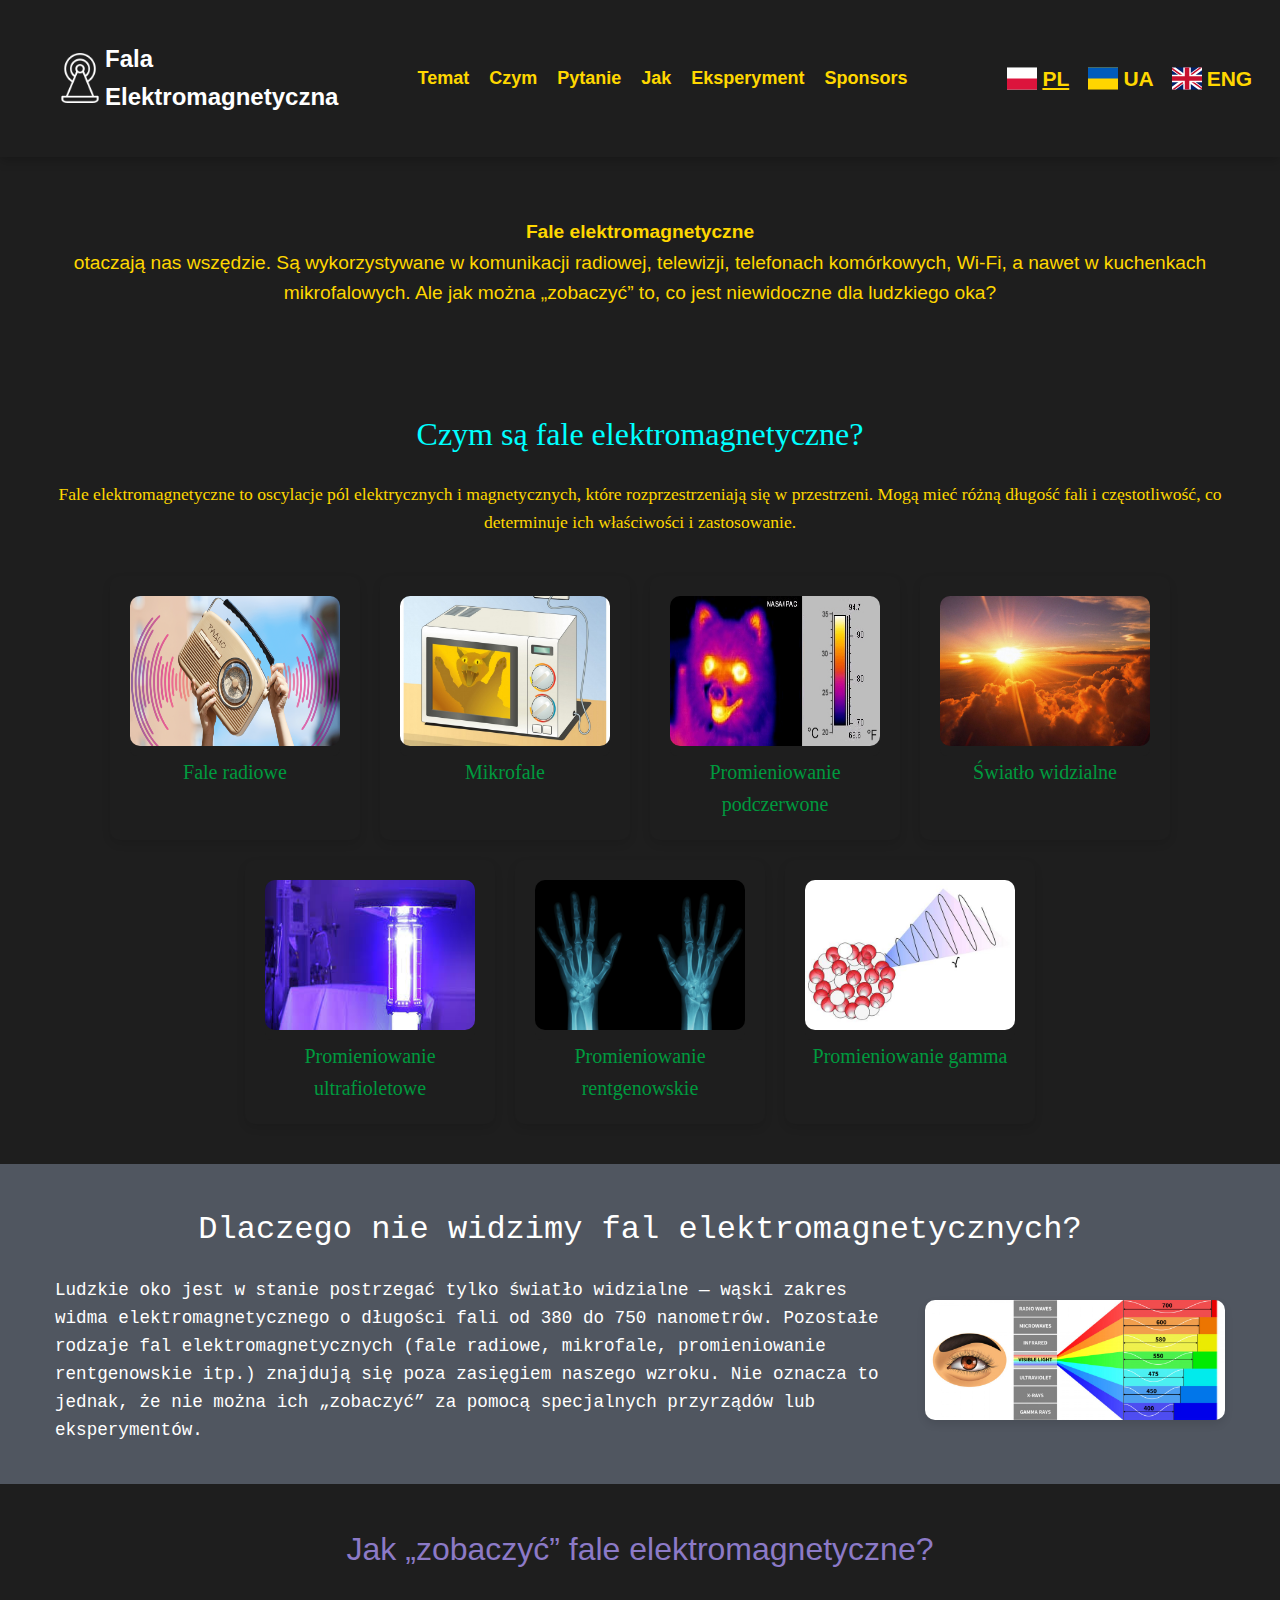
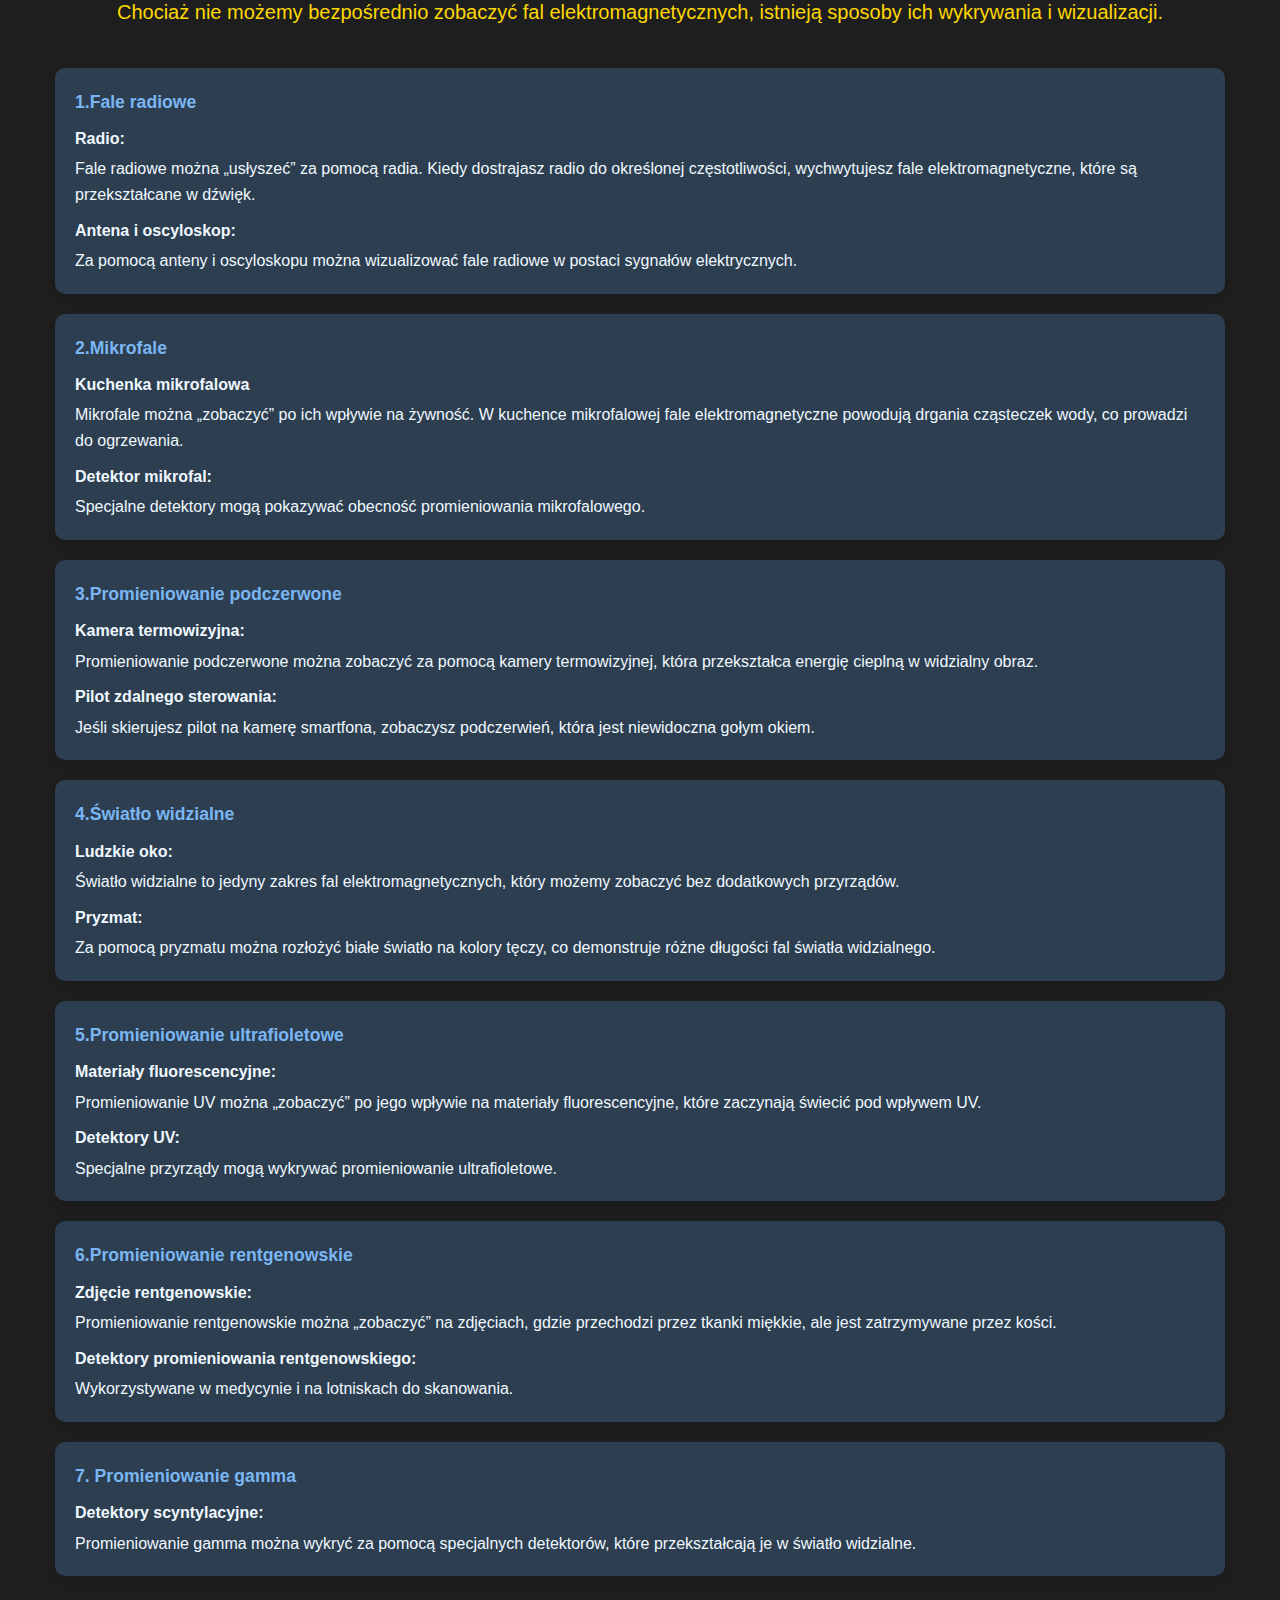
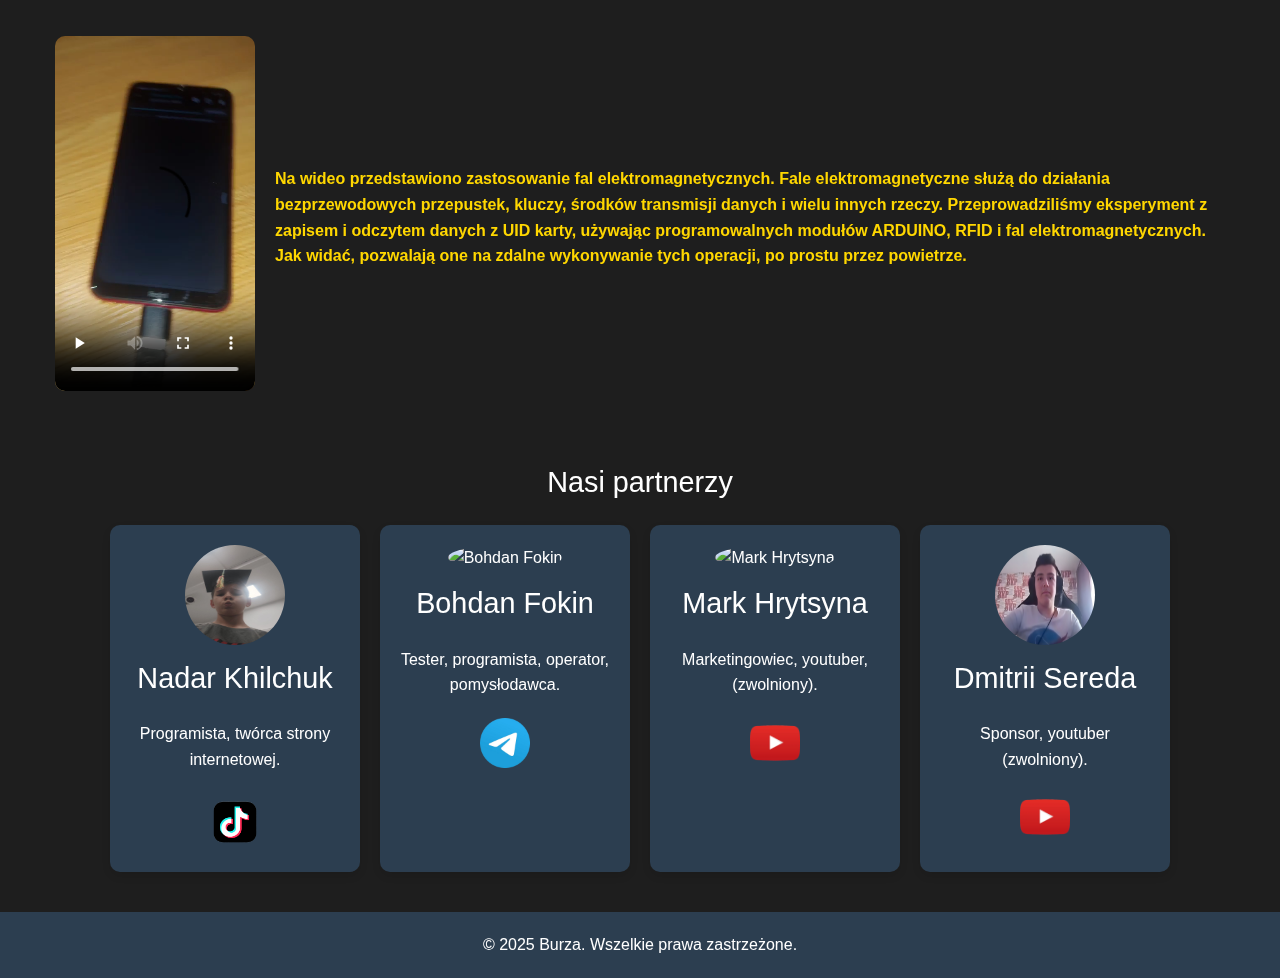
==== index.html @ 06b34a4d "Initial commit" ====
<!DOCTYPE html>
<html lang="en">
<head>
    <meta charset="UTF-8">
    <meta name="viewport" content="width=device-width, initial-scale=1.0">
    <title>Fala Elektromagnetyczna</title>
    <link rel="icon" type="image/png" href="./images/magnet.png">
    <link rel="stylesheet" href="./css/reset.css">
    <link rel="stylesheet" href="https://cdnjs.cloudflare.com/ajax/libs/modern-normalize/1.0.0/modern-normalize.min.css"/>
     <link rel="stylesheet" href="./css/styles.css">
</head>
<body>
    <header class="header-pl">
        <div class="header-pl-container container">
            <div class="header-pl-block-logo">
                <a href="./index.html" class="header-pl-logo">
                    <img class="header-pl-image" src="./images/logo-white.png" alt="Logo">
                    <div class="header-pl-logotyp">Fala Elektromagnetyczna</div>
                </a>
            </div>
            <div class="header-pl-tablet">
              <nav class="header-pl-navigation">
                    <a class="header-pl-link" href="#nav1">Temat</a>
                    <a class="header-pl-link" href="#nav2">Czym</a>
                    <a class="header-pl-link" href="#nav3">Pytanie</a>
                    <a class="header-pl-link" href="#nav4">Jak</a>
                    <a class="header-pl-link" href="#nav5">Eksperyment</a>
                    <a class="header-pl-link" href="#nav6">Sponsors</a>
                    </nav>
            <ul class="header-pl-list">
                <li class="header-pl-item pl-item">
                    <img src="./images/pl.svg" alt="pl">
                    <a href="./index.html" class="header-pl-pl">PL</a>
                </li>
                <li class="header-pl-item ua-item">
                    <img src="./images/ua.svg" alt="ua">
                    <a href="./ua.html" class="header-pl-ua">UA</a>
                </li>
                <li class="header-pl-item ang-item">
                    <img src="./images/gb.svg" alt="ang">
                    <a href="./eng.html"class="header-pl-ang">ENG</a>
                </li>
            </ul>
        </div>
        </div>
    </header>
    <main class="page-pl">
    <section id="nav1" class="start-pl">
            <div class="start-pl-container container">
            <h2 class="start-pl-text">
                    <p class="start-pl-boss-text">Fale elektromagnetyczne</p> otaczają nas wszędzie. Są wykorzystywane w komunikacji radiowej, telewizji, telefonach komórkowych, Wi-Fi, a nawet w kuchenkach mikrofalowych. Ale jak można „zobaczyć” to, co jest niewidoczne dla ludzkiego oka?
                </h2>
            </div>
    </section>
    <section id="nav2" class="overlord-pl">
            <div class="overlord-pl-container container">
                <div class="overlord-pl-block-boss">
                    <h1 class="overlord-pl-title">Czym są fale elektromagnetyczne?</h1>
                    <p class="overlord-pl-description">
                    Fale elektromagnetyczne to oscylacje pól elektrycznych i magnetycznych, które rozprzestrzeniają się w przestrzeni. Mogą mieć różną długość fali i częstotliwość, co determinuje ich właściwości i zastosowanie.
                    </p>
                </div>
                <ul class="overlord-pl-list">
                    <li class="overlord-pl-item">
                        <div class="overlord-pl-overlay-block">
                                <img class="overlord-pl-photo" src="./images/radio1.png" alt="Fale radiowe">
                            <div class="overlord-pl-overlay">
                                <h4 class="overlord-pl-description">Wykorzystywane do przesyłania sygnałów na duże odległości.</h4>
                            </div>
                        </div>
                        <h4 class="overlord-pl-h4">Fale radiowe</h4>
                    </li>
                    <li class="overlord-pl-item">
                        <div class="overlord-pl-overlay-block">
                                <img class="overlord-pl-photo" src="./images/mikrovolny2.jpg" alt="Mikrofale">
                            <div class="overlord-pl-overlay">
                                <h4 class="overlord-pl-description">Stosowane w łączności satelitarnej i kuchenkach mikrofalowych.</h4>
                            </div>
                        </div>
                        <h4 class="overlord-pl-h4">Mikrofale</h4>
                    </li>
                    <li class="overlord-pl-item">
                        <div class="overlord-pl-overlay-block">
                                <img class="overlord-pl-photo" src="./images/infra3.jpg" alt="Promieniowanie podczerwone">
                            <div class="overlord-pl-overlay">
                                <h4 class="overlord-pl-description">Używane w pilotach zdalnego sterowania i kamerach termowizyjnych.</h4>
                            </div>
                        </div>
                        <h4 class="overlord-pl-h4">Promieniowanie podczerwone</h4>
                    </li>
                    <li class="overlord-pl-item">
                        <div class="overlord-pl-overlay-block">
                                <img class="overlord-pl-photo" src="./images/svet4.png" alt="Światło widzialne">
                            <div class="overlord-pl-overlay">
                                <h4 class="overlord-pl-description">Jedyny zakres fal elektromagnetycznych, który możemy zobaczyć.</h4>
                            </div>
                        </div>
                        <h4 class="overlord-pl-h4">Światło widzialne</h4>
                    </li>
                    <li class="overlord-pl-item">
                        <div class="overlord-pl-overlay-block">
                                <img class="overlord-pl-photo" src="./images/ultrafiolet5.jpg" alt="Promieniowanie ultrafioletowe">
                            <div class="overlord-pl-overlay">
                                <h4 class="overlord-pl-description">Stosowane w medycynie i do dezynfekcji.</h4>
                            </div>
                        </div>
                        <h4 class="overlord-pl-h4">Promieniowanie ultrafioletowe</h4>
                    </li>
                    <li class="overlord-pl-item">
                        <div class="overlord-pl-overlay-block">
                                <img class="overlord-pl-photo" src="./images/rentgen6.jpg" alt="Promieniowanie rentgenowskie">
                            <div class="overlord-pl-overlay">
                                <h4 class="overlord-pl-description">Wykorzystywane w medycynie do diagnostyki.</h4>
                            </div>
                        </div>
                        <h4 class="overlord-pl-h4">Promieniowanie rentgenowskie</h4>
                    </li>
                    <li class="overlord-pl-item">
                        <div class="overlord-pl-overlay-block">
                                <img class="overlord-pl-photo" src="./images/gamma7.jpg" alt="Promieniowanie gamma">
                            <div class="overlord-pl-overlay">
                                <h4 class="overlord-pl-description">Używane w badaniach naukowych i medycynie</h4>
                            </div>
                        </div>
                        <h4 class="overlord-pl-h4">Promieniowanie gamma</h4>
                    </li>
                </ul>
            </div>
    </section>
<section id="nav3" class="dragon-pl">
    <div class="dragon-pl-container container">
        <h2 class="dragon-pl-title">Dlaczego nie widzimy fal elektromagnetycznych?</h2>
        <div class="dragon-pl-block">
            <p class="dragon-pl-text">
            Ludzkie oko jest w stanie postrzegać tylko światło widzialne — wąski zakres widma elektromagnetycznego o długości fali od 380 do 750 nanometrów. Pozostałe rodzaje fal elektromagnetycznych (fale radiowe, mikrofale, promieniowanie rentgenowskie itp.) znajdują się poza zasięgiem naszego wzroku. Nie oznacza to jednak, że nie można ich „zobaczyć” za pomocą specjalnych przyrządów lub eksperymentów.
            </p>
            <img class="dragon-pl-photo" src="./images/visible-light.jpg" alt="Visible light">
        </div>
    </div>
</section>
<section id="nav4" class="hero-pl">
    <div class="hero-pl-container container">
        <h1 class="hero-pl-title">Jak „zobaczyć” fale elektromagnetyczne?</h1>
        <p class="hero-pl-description">Chociaż nie możemy bezpośrednio zobaczyć fal elektromagnetycznych, istnieją sposoby ich wykrywania i wizualizacji.</p>
<ul class="hero-pl-list">
    <li class="hero-pl-item">
        <h3 class="hero-pl-text">1.Fale radiowe</h3>
        <div class="hero-pl-block-text">
            <p class="hero-pl-text">
                <p class="hero-pl-text-big">
                    Radio:
                </p>
                Fale radiowe można „usłyszeć” za pomocą radia. Kiedy dostrajasz radio do określonej częstotliwości, wychwytujesz fale elektromagnetyczne, które są przekształcane w dźwięk.
            </p>
            <p class="hero-pl-text">
                <p class="hero-pl-text-big">
                    Antena i oscyloskop:
                </p>
                Za pomocą anteny i oscyloskopu można wizualizować fale radiowe w postaci sygnałów elektrycznych.
            </p>
        </div>
    </li>
    <li class="hero-pl-item">
        <h3 class="hero-pl-text">2.Mikrofale </h3>
        <div class="hero-pl-block-text">
            <p class="hero-pl-text">
                <p class="hero-pl-text-big">Kuchenka mikrofalowa</p>
                Mikrofale można „zobaczyć” po ich wpływie na żywność. W kuchence mikrofalowej fale elektromagnetyczne powodują drgania cząsteczek wody, co prowadzi do ogrzewania.
            </p>
            <p class="hero-pl-text">
                <p class="hero-pl-text-big">Detektor mikrofal:</p> 
                Specjalne detektory mogą pokazywać obecność promieniowania mikrofalowego.
            </p>
        </div>
    </li>
    <li class="hero-pl-item">
        <h3 class="hero-pl-text">3.Promieniowanie podczerwone</h3>
        <div class="hero-pl-block-text">
            <p class="hero-pl-text">
                <p class="hero-pl-text-big">Kamera termowizyjna:</p>
                Promieniowanie podczerwone można zobaczyć za pomocą kamery termowizyjnej, która przekształca energię cieplną w widzialny obraz.
            </p>
            <p class="hero-pl-text">
                <p class="hero-pl-text-big">Pilot zdalnego sterowania:</p> 
                Jeśli skierujesz pilot na kamerę smartfona, zobaczysz podczerwień, która jest niewidoczna gołym okiem.
            </p>
        </div>
    </li>
    <li class="hero-pl-item">
        <h3 class="hero-pl-text">4.Światło widzialne</h3>
        <div class="hero-pl-block-text">
            <p class="hero-pl-text">
                <p class="hero-pl-text-big">Ludzkie oko:</p>
                Światło widzialne to jedyny zakres fal elektromagnetycznych, który możemy zobaczyć bez dodatkowych przyrządów.
            </p>
            <p class="hero-pl-text">
                <p class="hero-pl-text-big">Pryzmat:</p> 
                Za pomocą pryzmatu można rozłożyć białe światło na kolory tęczy, co demonstruje różne długości fal światła widzialnego.
            </p>
        </div>
    </li>
    <li class="hero-pl-item">
        <h3 class="hero-pl-text">5.Promieniowanie ultrafioletowe</h3>
        <div class="hero-pl-block-text">
            <p class="hero-pl-text">
                <p class="hero-pl-text-big">Materiały fluorescencyjne:</p>
                Promieniowanie UV można „zobaczyć” po jego wpływie na materiały fluorescencyjne, które zaczynają świecić pod wpływem UV.
            </p>
            <p class="hero-pl-text">
                <p class="hero-pl-text-big">Detektory UV:</p> 
                Specjalne przyrządy mogą wykrywać promieniowanie ultrafioletowe.
            </p>
        </div>
    </li>
    <li class="hero-pl-item">
        <h3 class="hero-pl-text">6.Promieniowanie rentgenowskie</h3>
        <div class="hero-pl-block-text">
            <p class="hero-pl-text">
                <p class="hero-pl-text-big">Zdjęcie rentgenowskie:</p>
                Promieniowanie rentgenowskie można „zobaczyć” na zdjęciach, gdzie przechodzi przez tkanki miękkie, ale jest zatrzymywane przez kości.
            </p>
            <p class="hero-pl-text">
                <p class="hero-pl-text-big">Detektory promieniowania rentgenowskiego:</p> 
                Wykorzystywane w medycynie i na lotniskach do skanowania.
            </p>
        </div>
    </li>
    <li class="hero-pl-item">
        <h3 class="hero-pl-text">7. Promieniowanie gamma</h3>
        <div class="hero-pl-block-text">
            <p class="hero-pl-text">
                <p class="hero-pl-text-big">Detektory scyntylacyjne:</p>
                Promieniowanie gamma można wykryć za pomocą specjalnych detektorów, które przekształcają je w światło widzialne.
            </p>
           
        </div>
    </li>
</ul>
    </div>
</section>
<section id="nav5" class="hydra-pl">
    <div class="hydra-pl-container container">
        <div class="hydra-pl-block">
            <video class="hydra-pl-video" controls src="./video/eksperyment.mp4"></video>
        </div>
        <p class="hydra-pl-text">Na wideo przedstawiono zastosowanie fal elektromagnetycznych. Fale elektromagnetyczne służą do działania bezprzewodowych przepustek, kluczy, środków transmisji danych i wielu innych rzeczy. Przeprowadziliśmy eksperyment z zapisem i odczytem danych z UID karty, używając programowalnych modułów ARDUINO, RFID i fal elektromagnetycznych. Jak widać, pozwalają one na zdalne wykonywanie tych operacji, po prostu przez powietrze.</p>
    </div>
</section>
<section id="nav6" class="sponsors-pl">
    <div class="sponsors-pl-conainer container">
       <div class="sponsors-pl-wrapper">
         <h2 class="sponsors-pl-title">
            Nasi partnerzy
         </h2>
       </div>
       <ul class="sponsors-pl-list">
          <li class="sponsors-pl-item item-partners">
          <div class="sponsors-pl-image">
          <img
          class="sponsors-pl-photo"
          src="./images/sigma.png"
          alt="Nadar Khilchuk"
          />
          </div>
          <h3 class="sponsors-pl-title">
         Nadar Khilchuk
          </h3>
          <p class="sponsors-pl-text">
            Programista, twórca strony internetowej.
        </p>
        <div class="sponsors-pl-block-social">
        <a href="https://www.tiktok.com/@xlega4" class="sponsors-pl-link" target="_blank">
          <img src="./images/logo-tt.png" alt="Logo-TikTok" class="sponsors-pl-logotyp logotyp-tt">
        </a>
        </div>
          </li>
          <li class="sponsors-pl-item item-partners">
             <div class="sponsors-pl-image">
             <img
             class="sponsors-pl-photo"
             src="./images/bodia999.png"
             alt="Bohdan Fokin"
             />
             </div>
             <h3 class="sponsors-pl-title">
                Bohdan Fokin
             </h3>
             <p class="sponsors-pl-text">
                Tester, programista, operator, pomysłodawca.
            </p>
            <div class="sponsors-pl-block-social">
            <a href="https://t.me/Crypto_Panda7" class="sponsors-pl-link" target="_blank">
                <img src="./images/logo-tg.png" alt="Telegram" class="sponsors-pl-logotyp">
             </a>
            </div>
             </li>
          <li class="sponsors-pl-item item-partners">
             <div class="sponsors-pl-image">
             <img
             class="sponsors-pl-photo"
             src="./images/mark.png"
             alt="Mark Hrytsyna"
             />
             </div>
             <h3 class="sponsors-pl-title">
                Mark Hrytsyna
             </h3>
             <p class="sponsors-pl-text">
                Marketingowiec, youtuber, (zwolniony).
            </p>
            <div class="sponsors-pl-block-social">
            <a href="https://www.youtube.com/@hard3900" class="sponsors-pl-link" target="_blank">
                <img src="./images/logo-yt.webp" alt="Logo-Youtube" class="sponsors-pl-logotyp">
             </a>
            </div>
             </li>
             <li class="sponsors-pl-item item-partners">
                <div class="sponsors-pl-image">
                   <img
                   class="sponsors-pl-photo"
                   src="./images/dima.png"
                   alt="Dmitrii Sereda"
                   />
                </div>
                <h3 class="sponsors-pl-title">
                    Dmitrii Sereda
                </h3>
                <p class="sponsors-pl-text">
                    Sponsor, youtuber (zwolniony).
                </p>
                <div class="sponsors-pl-block-social">
                <a href="https://www.youtube.com/@XDIMA228" class="sponsors-pl-link" target="_blank">
                     <img src="./images/logo-yt.webp" alt="Logo-Youtube" class="sponsors-pl-logotyp">
                  </a>
                </div>
                </li>
          </ul>
    </div>
 </section>
</main>
<footer class="footer-pl">
   <div class="footer-pl-container container">
       <p>&copy; 2025 Burza. Wszelkie prawa zastrzeżone.</p>
   </div>
</footer>
</body>
</html>
---- css/styles.css ----
body {
    font-family: Arial, sans-serif;
    background-color: #1E1E1E;
    color: #FFD700;
    line-height: 1.6;
    margin: 0;
    padding: 0;
}
html { 
    scroll-behavior: smooth;
}

.container {
    max-width: 1200px;
	margin: 0 auto;
	padding: 0 15px;
}
a {
    text-decoration: none;
}
  
  .header-pl {
    color: #FFD700;
    padding: 40px 0;
    box-shadow: 0 4px 10px rgba(0, 0, 0, 0.2);
    display: flex;
    justify-content: space-around;
  }
  
  .header-pl-container {
    display: flex;
    justify-content: space-between;
    align-items: center;
  }
  
 
  .header-pl-logo {
    display: flex;
align-items: center;
  }
  .header-pl-image {
   display: flex;
   align-items: center;
   max-width: 50px;
   max-height: 50px;
  }
  
  .header-pl-logotyp {
    font-size: 1.5rem;
    font-weight: bold;
    color: #ffffff;
 display: flex;
 align-items: center;
  }
  .header-pl-tablet {
        display: flex;
  }
  .header-pl-navigation {
    display: flex;
    gap: 20px;
    padding-left: 50px;
    align-items: center;
font-weight: 600;
  }
  .header-pl-link {
    color: #FFD700;
    font-size: 18px;
  }
 
  
  .header-pl-list-language {
    display: flex;
    gap: 10px;
  }
  
  .header-pl-list {
    display: flex;
    gap: 40px;
    align-items: center;
    font-size: 21px;
    font-weight: 600;
}
.header-pl-item {
    display: flex;
    gap: 5px;
}
.header-pl-pl {
    color: #FFD700;
    text-decoration: underline;
}
.header-pl-ua {
    color: #FFD700;
}
.header-pl-ang {
    color: #FFD700;
}
.header-pl-pl,
.header-pl-ua,
.header-pl-ang {
    transition: color 0.5s ease;
}

.header-pl-pl:hover ,
.header-pl-ua:hover ,
.header-pl-ang:hover  {
color: #4619d0;
}
  /* 3. Стили для раздела "start-pl" */
  .start-pl {
    padding: 40px 0;
    text-align: center;
    font-family: 'Franklin Gothic Medium', 'Arial Narrow', Arial, sans-serif;
  }
  
  .start-pl-text {
    font-size: 1.2rem;
    margin: 20px 0;
  }
  .start-pl-boss-text {
 font-weight: 600;
  }
  .start-pl-photo {
    margin-top: 20px;
    border-radius: 10px;
    box-shadow: 0 4px 8px rgba(0, 0, 0, 0.1);
  }
  
  /* 4. Стили для раздела "overlord-pl" */
  .overlord-pl {
    padding: 40px 0;
    font-family: Cambria, Cochin, Georgia, Times, 'Times New Roman', serif;
  }
  
  .overlord-pl-title {
    font-size: 2rem;
    text-align: center;
    margin-bottom: 20px;
    color: aqua;
  }
  
  .overlord-pl-description {
    font-size: 1.1rem;
    text-align: center;
    margin-bottom: 40px;
  }
  .overlord-pl-h4 {
    text-align: center;
    font-size: 20px;
    color: #009a3e;
  }


  .overlord-pl-list {
    display: flex;
    flex-wrap: wrap;
    gap: 20px;
    justify-content: center;
  }
  
  .overlord-pl-item {
    border-radius: 10px;
    padding: 20px;
    width: 250px;
    text-align: center;
    box-shadow: 0 4px 8px rgba(0, 0, 0, 0.1);
  }
  
  .overlord-pl-photo {
    border-radius: 10px;
    margin-bottom: 10px;
    border-radius: 10px;
    width: 370px;
    height: 150px;
  }
  
  .overlord-pl-overlay-block {
    position: relative;
    overflow: hidden;
    border-radius: 7px;
    background-color: #1E1E1E;
  }
  
  .overlord-pl-overlay {
    position: absolute;
    top: 0;
    left: 0;
    right: 0;
    bottom: 0;
    color: #fff;
    display: flex;
    align-items: center;
    justify-content: center;
    
    opacity: 0;
    background-color: #2e1382;
    transition: opacity 0.3s ease;
   
  }
  
  .overlord-pl-overlay-block:hover .overlord-pl-overlay {
    opacity: 1;
    border-radius: 7px;
  }
  
  /* 5. Стили для раздела "dragon-pl" */
  .dragon-pl {
    font-family: 'Courier New', Courier, monospace;
    padding: 40px 0;
    background-color: #505660;
    width: 100%;
    color: #fff;
  }
  
  .dragon-pl-title {
    font-size: 2rem;
    text-align: center;
    margin-bottom: 20px;
  }
  
  .dragon-pl-block {
    display: flex;
    align-items: center;
    gap: 20px;
  }
  
  .dragon-pl-text {
    font-size: 1.1rem;
    flex: 1;
  }
  
  .dragon-pl-photo {
    width: 300px;
    border-radius: 10px;
    box-shadow: 0 4px 8px rgba(0, 0, 0, 0.1);
  }
  
  /* 6. Стили для раздела "hero-pl" */
  .hero-pl {
    padding: 40px 0;
  }
  
  .hero-pl-title {
    font-size: 2rem;
    text-align: center;
    margin-bottom: 20px;
    color: #8c7ac7;
  }
  
  .hero-pl-description {
    font-size: 20px;
    text-align: center;
    margin-bottom: 40px;
    
  }
  
  .hero-pl-list {
    display: flex;
    flex-direction: column;
    gap: 20px;
  }
  
  .hero-pl-item {
    background-color: #2c3e50;
    border-radius: 10px;
    padding: 20px;
    box-shadow: 0 4px 8px rgba(0, 0, 0, 0.1);
  }
  
  .hero-pl-text {
    font-size: 1.1rem;
    margin-bottom: 10px;
    color: #7ab6f3;
    font-weight: 600;
  }
  .hero-pl-block-text {
  color: aliceblue;
  }
  .hero-pl-text-big {
    font-weight: bold;
    margin-bottom: 5px;
  
  }
  

  .hydra-pl {
display: flex;
justify-content: center;
}
.hydra-pl-container {
    display: flex;
    align-items: center;
    gap: 20px; /* Расстояние между видео и текстом */
    margin: 20px;
}
.hydra-pl-video {
    width: 200px; /* Ширина видео */
    height: auto; /* Высота автоматически подстраивается */
    border-radius: 10px;
}
.hydra-pl-text {
font-weight: 590;
font-family: 'Lucida Sans', 'Lucida Sans Regular', 'Lucida Grande', 'Lucida Sans Unicode', Geneva, Verdana, sans-serif;
}

  /* 7. Стили для раздела "sponsors-pl" */
  .sponsors-pl {
    padding: 40px 0;
    color: #fff;
  }
  
  .sponsors-pl-title {
    font-size: 1.8rem;
    text-align: center;
    margin-bottom: 20px;
  }
  
  .sponsors-pl-list {
    display: flex;
    flex-wrap: wrap;
    gap: 20px;
    justify-content: center;
  }
  
  .sponsors-pl-item {
    background-color: #2c3e50;
    border-radius: 10px;
    padding: 20px;
    width: 250px;
    text-align: center;
    box-shadow: 0 4px 8px rgba(0, 0, 0, 0.1);
  }
  
  .sponsors-pl-image img {
    /* border-radius: 50%;
    width: 100px;
    height: 100px;
    margin-bottom: 10px; */
  }
  
.sponsors-pl-photo {
    border-radius: 50%;
    width: 100px;
    height: 100px;
    margin-bottom: 10px;
}
  
  .sponsors-pl-text {
    font-size: 1rem;
    margin-bottom: 10px;
  }
  
  .sponsors-pl-text a {
    display: inline-block;
    margin-top: 10px;
  }
  
.sponsors-pl-block-social {
    display: flex;
    align-content: flex-end;
    justify-content: center;
}

.sponsors-pl-logotyp {
    width: 50px;
    height: 50px;
  
}
.logotyp-tt {
    width: 120px;
    height: 60px;
}
.sponsors-pl-link {
    display: flex;
    justify-content: center;
    align-items: flex-end;
    padding-top: 10px;
}
  /* 8. Стили для подвала (footer) */
  .footer-pl {
    background-color: #2c3e50;
    color: #fff;
    padding: 20px 0;
    text-align: center;
  }
  
  .footer-pl p {
    margin: 0;
    font-size: 1rem;
  }
  




  .header-ua {
    color: #FFD700;
    padding: 40px 0;
    box-shadow: 0 4px 10px rgba(0, 0, 0, 0.2);
    display: flex;
    justify-content: space-around;
}

.header-ua-container {
    display: flex;
    justify-content: space-between;
    align-items: center;
}

.header-ua-logo {
    display: flex;
    align-items: center;
}

.header-ua-image {
    display: flex;
    align-items: center;
    max-width: 50px;
    max-height: 50px;
}

.header-ua-logotyp {
    font-size: 1.5rem;
    font-weight: bold;
    color: #ffffff;
    display: flex;
    align-items: center;
}
.header-ua-tablet {
    display: flex;
}
.header-ua-navigation {
    display: flex;
    gap: 20px;
    padding-left: 50px;
    align-items: center;
font-weight: 600;
}

.header-ua-link {
    color: #FFD700;
    font-size: 18px;
}

.header-ua-list-language {
    display: flex;
    gap: 10px;
}

.header-ua-list {
    display: flex;
    gap: 40px;
    align-items: center;
    font-size: 21px;
    font-weight: 600;
}

.header-ua-item {
    display: flex;
    gap: 5px;
}

.header-ua-ua {
    color: #FFD700;
    text-decoration: underline;
}

.header-ua-pl {
    color: #FFD700;
}

.header-ua-ang {
    color: #FFD700;
}

.header-ua-ua,
.header-ua-pl,
.header-ua-ang {
    transition: color 0.5s ease;
}

.header-ua-ua:hover,
.header-ua-pl:hover,
.header-ua-ang:hover {
    color: #4619d0;
}

.start-ua {
    padding: 40px 0;
    text-align: center;
    font-family: 'Franklin Gothic Medium', 'Arial Narrow', Arial, sans-serif;
}

.start-ua-text {
    font-size: 1.2rem;
    margin: 20px 0;
}

.start-ua-boss-text {
    font-weight: 600;
}

.start-ua-photo {
    margin-top: 20px;
    border-radius: 10px;
    box-shadow: 0 4px 8px rgba(0, 0, 0, 0.1);
}

.overlord-ua {
    padding: 40px 0;
    font-family: Cambria, Cochin, Georgia, Times, 'Times New Roman', serif;
}

.overlord-ua-title {
    font-size: 2rem;
    text-align: center;
    margin-bottom: 20px;
    color: aqua;
}

.overlord-ua-description {
    font-size: 1.1rem;
    text-align: center;
    margin-bottom: 40px;
}

.overlord-ua-h4 {
    text-align: center;
    font-size: 20px;
    color: #009a3e;
}

.overlord-ua-list {
    display: flex;
    flex-wrap: wrap;
    gap: 20px;
    justify-content: center;
}

.overlord-ua-item {
    border-radius: 10px;
    padding: 20px;
    width: 275px;
    text-align: center;
    box-shadow: 0 4px 8px rgba(0, 0, 0, 0.1);
}

.overlord-ua-photo {
    border-radius: 10px;
    margin-bottom: 10px;
    border-radius: 10px;
    width: 370px;
    height: 150px;
}

.overlord-ua-overlay-block {
    position: relative;
    overflow: hidden;
    border-radius: 7px;
    background-color: #1E1E1E;
}

.overlord-ua-overlay {
    position: absolute;
    top: 0;
    left: 0;
    right: 0;
    bottom: 0;
    color: #fff;
    display: flex;
    align-items: center;
    justify-content: center;
    opacity: 0;
    background-color: #2e1382;
    transition: opacity 0.3s ease;
}

.overlord-ua-overlay-block:hover .overlord-ua-overlay {
    opacity: 1;
    border-radius: 7px;
}

.dragon-ua {
    padding: 40px 0;
    background-color: #505660;
    color: #fff;
    font-family: 'Courier New', Courier, monospace;
}

.dragon-ua-title {
    font-size: 2rem;
    text-align: center;
    margin-bottom: 20px;
}

.dragon-ua-block {
    display: flex;
    align-items: center;
    gap: 20px;
}

.dragon-ua-text {
    font-size: 1.1rem;
    flex: 1;
}

.dragon-ua-photo {
    width: 300px;
    border-radius: 10px;
    box-shadow: 0 4px 8px rgba(0, 0, 0, 0.1);
}

.hero-ua {
    padding: 40px 0;
}

.hero-ua-title {
    font-size: 2rem;
    text-align: center;
    margin-bottom: 20px;
    color: #8c7ac7;
}

.hero-ua-description {
    font-size: 20px;
    text-align: center;
    margin-bottom: 40px;
}

.hero-ua-list {
    display: flex;
    flex-direction: column;
    gap: 20px;
}

.hero-ua-item {
    background-color: #2c3e50;
    border-radius: 10px;
    padding: 20px;
    box-shadow: 0 4px 8px rgba(0, 0, 0, 0.1);
}

.hero-ua-text {
    font-size: 1.1rem;
    margin-bottom: 10px;
    color: #7ab6f3;
    font-weight: 600;
}

.hero-ua-block-text {
    color: aliceblue;
}

.hero-ua-text-big {
    font-weight: bold;
    margin-bottom: 5px;
}

.hydra-ua {
    display: flex;
    justify-content: center;
    }
    .hydra-ua-container {
        display: flex;
        align-items: center;
        gap: 20px; /* Расстояние между видео и текстом */
        margin: 20px;
    }
    .hydra-ua-video {
        width: 200px; /* Ширина видео */
        height: auto; /* Высота автоматически подстраивается */
        border-radius: 10px;
    }
    .hydra-ua-text {
    font-weight: 590;
    font-family: 'Lucida Sans', 'Lucida Sans Regular', 'Lucida Grande', 'Lucida Sans Unicode', Geneva, Verdana, sans-serif;
    }


.sponsors-ua {
    padding: 40px 0;
    color: #fff;
}

.sponsors-ua-title {
    font-size: 1.8rem;
    text-align: center;
    margin-bottom: 20px;
}

.sponsors-ua-list {
    display: flex;
    flex-wrap: wrap;
    gap: 20px;
    justify-content: center;
}

.sponsors-ua-item {
    background-color: #2c3e50;
    border-radius: 10px;
    padding: 20px;
    width: 250px;
    text-align: center;
    box-shadow: 0 4px 8px rgba(0, 0, 0, 0.1);
}

.sponsors-ua-photo {
    border-radius: 50%;
    width: 100px;
    height: 100px;
    margin-bottom: 10px;
}

.sponsors-ua-text {
    font-size: 1rem;
    margin-bottom: 10px;
}

.sponsors-ua-text a {
    display: inline-block;
    margin-top: 10px;
}

.sponsors-ua-block-social {
    display: flex;
    align-content: flex-end;
    justify-content: center;
}

.sponsors-ua-logotyp {
    width: 50px;
    height: 50px;
}

.logotyp-tt {
    width: 120px;
    height: 60px;
}

.sponsors-ua-link {
    display: flex;
    justify-content: center;
    align-items: flex-end;
    padding-top: 10px;
}

.footer-ua {
    background-color: #2c3e50;
    color: #fff;
    padding: 20px 0;
    text-align: center;
}

.footer-ua p {
    margin: 0;
    font-size: 1rem;
}



























.header-en {
    color: #FFD700;
    padding: 40px 0;
    box-shadow: 0 4px 10px rgba(0, 0, 0, 0.2);
    display: flex;
    justify-content: space-around;
}

.header-en-container {
    display: flex;
    justify-content: space-between;
    align-items: center;
}

.header-en-logo {
    display: flex;
    align-items: center;
}

.header-en-image {
    display: flex;
    align-items: center;
    max-width: 50px;
    max-height: 50px;
}

.header-en-logotyp {
    font-size: 1.5rem;
    font-weight: bold;
    color: #ffffff;
    display: flex;
    align-items: center;
}
.header-en-tablet {
display: flex;

}
.header-en-navigation {
    display: flex;
    gap: 20px;
    padding-left: 50px;
    align-items: center;
font-weight: 600;
}

.header-en-link {
    color: #FFD700;
    font-size: 18px;
}

.header-en-list-language {
    display: flex;
    gap: 10px;
}

.header-en-list {
    display: flex;
    gap: 40px;
    align-items: center;
    font-size: 21px;
    font-weight: 600;
}

.header-en-item {
    display: flex;
    gap: 5px;
}

.header-en-ang {
    color: #FFD700;
    text-decoration: underline;
}

.header-en-ua {
    color: #FFD700;
}

.header-en-pl {
    color: #FFD700;
}

.header-en-ang,
.header-en-ua,
.header-en-pl {
    transition: color 0.5s ease;
}

.header-en-ang:hover,
.header-en-ua:hover,
.header-en-pl:hover {
    color: #4619d0;
}

.start-en {
    padding: 40px 0;
    text-align: center;
    font-family: 'Franklin Gothic Medium', 'Arial Narrow', Arial, sans-serif;
}

.start-en-text {
    font-size: 1.2rem;
    margin: 20px 0;
}

.start-en-boss-text {
    font-weight: 600;
}

.start-en-photo {
    margin-top: 20px;
    border-radius: 10px;
    box-shadow: 0 4px 8px rgba(0, 0, 0, 0.1);
}

.overlord-en {
    padding: 40px 0;
    font-family: Cambria, Cochin, Georgia, Times, 'Times New Roman', serif;
}

.overlord-en-title {
    font-size: 2rem;
    text-align: center;
    margin-bottom: 20px;
    color: aqua;
}

.overlord-en-description {
    font-size: 1.1rem;
    text-align: center;
    margin-bottom: 40px;
}

.overlord-en-h4 {
    text-align: center;
    font-size: 20px;
    color: #009a3e;
}

.overlord-en-list {
    display: flex;
    flex-wrap: wrap;
    gap: 20px;
    justify-content: center;
}

.overlord-en-item {
    border-radius: 10px;
    padding: 20px;
    width: 250px;
    text-align: center;
    box-shadow: 0 4px 8px rgba(0, 0, 0, 0.1);
}

.overlord-en-photo {
    border-radius: 10px;
    margin-bottom: 10px;
    border-radius: 10px;
    width: 370px;
    height: 150px;
}

.overlord-en-overlay-block {
    position: relative;
    overflow: hidden;
    border-radius: 7px;
    background-color: #1E1E1E;
}

.overlord-en-overlay {
    position: absolute;
    top: 0;
    left: 0;
    right: 0;
    bottom: 0;
    color: #fff;
    display: flex;
    align-items: center;
    justify-content: center;
    opacity: 0;
    background-color: #2e1382;
    transition: opacity 0.3s ease;
}

.overlord-en-overlay-block:hover .overlord-en-overlay {
    opacity: 1;
    border-radius: 7px;
}

.dragon-en {
    padding: 40px 0;
    background-color: #505660;
    color: #fff;
    font-family: 'Courier New', Courier, monospace;
}

.dragon-en-title {
    font-size: 2rem;
    text-align: center;
    margin-bottom: 20px;
}

.dragon-en-block {
    display: flex;
    align-items: center;
    gap: 20px;
}

.dragon-en-text {
    font-size: 1.1rem;
    flex: 1;
}

.dragon-en-photo {
    width: 300px;
    border-radius: 10px;
    box-shadow: 0 4px 8px rgba(0, 0, 0, 0.1);
}

.hero-en {
    padding: 40px 0;
}

.hero-en-title {
    font-size: 2rem;
    text-align: center;
    margin-bottom: 20px;
    color: #8c7ac7;
}

.hero-en-description {
    font-size: 20px;
    text-align: center;
    margin-bottom: 40px;
}

.hero-en-list {
    display: flex;
    flex-direction: column;
    gap: 20px;
}

.hero-en-item {
    background-color: #2c3e50;
    border-radius: 10px;
    padding: 20px;
    box-shadow: 0 4px 8px rgba(0, 0, 0, 0.1);
}

.hero-en-text {
    font-size: 1.1rem;
    margin-bottom: 10px;
    color: #7ab6f3;
    font-weight: 600;
}

.hero-en-block-text {
    color: aliceblue;
}

.hero-en-text-big {
    font-weight: bold;
    margin-bottom: 5px;
}



.hydra-en {
    display: flex;
    justify-content: center;
    }
    .hydra-en-container {
        display: flex;
        align-items: center;
        gap: 20px; /* Расстояние между видео и текстом */
        margin: 20px;
    }
    .hydra-en-video {
        width: 200px; /* Ширина видео */
        height: auto; /* Высота автоматически подстраивается */
        border-radius: 10px;
    }
    .hydra-en-text {
    font-weight: 590;
    font-family: 'Lucida Sans', 'Lucida Sans Regular', 'Lucida Grande', 'Lucida Sans Unicode', Geneva, Verdana, sans-serif;
    }


.sponsors-en {
    padding: 40px 0;
    color: #fff;
}

.sponsors-en-title {
    font-size: 1.8rem;
    text-align: center;
    margin-bottom: 20px;
}

.sponsors-en-list {
    display: flex;
    flex-wrap: wrap;
    gap: 20px;
    justify-content: center;
}

.sponsors-en-item {
    background-color: #2c3e50;
    border-radius: 10px;
    padding: 20px;
    width: 250px;
    text-align: center;
    box-shadow: 0 4px 8px rgba(0, 0, 0, 0.1);
}

.sponsors-en-photo {
    border-radius: 50%;
    width: 100px;
    height: 100px;
    margin-bottom: 10px;
}

.sponsors-en-text {
    font-size: 1rem;
    margin-bottom: 10px;
}

.sponsors-en-text a {
    display: inline-block;
    margin-top: 10px;
}

.sponsors-en-block-social {
    display: flex;
    align-content: flex-end;
    justify-content: center;
}

.sponsors-en-logotyp {
    width: 50px;
    height: 50px;
}

.logotyp-tt {
    width: 120px;
    height: 60px;
}

.sponsors-en-link {
    display: flex;
    justify-content: center;
    align-items: flex-end;
    padding-top: 10px;
}

.footer-en {
    background-color: #2c3e50;
    color: #fff;
    padding: 20px 0;
    text-align: center;
}

.footer-en p {
    margin: 0;
    font-size: 1rem;
}





/* Медиазапросы для планшетов (ширина экрана до 1024px) */
@media (max-width: 1024px) {
    .header-pl-container {
        flex-direction: column;
        align-items: center;
    }

    .header-pl-navigation {
        padding-left: 0;
        margin-top: 20px;
    }

    .header-pl-list {
        padding-left: 0;
        margin-top: 20px;
    }

    .overlord-pl-item {
        width: 45%;
    }
    .dragon-pl-block {
        flex-direction: column;
        text-align: center;
    }

    .dragon-pl-photo {
        width: 100%;
        max-width: 400px;
    }

    .hero-pl-item {
        width: 100%;
    }

    .sponsors-pl-item {
        width: 45%;
    }
}

/* Медиазапросы для телефонов (ширина экрана до 768px) */
@media (max-width: 768px) {
    .header-pl-container {
        flex-direction: column;
        align-items: center;
    }

    .header-pl-navigation {
        flex-direction: column;
        gap: 10px;
        padding-left: 0;
        margin-top: 20px;
    }

    .header-pl-list {
        flex-direction: column;
        gap: 10px;
        padding-left: 0;
        margin-top: 20px;
    }

    .overlord-pl-item {
        width: 275px;
    }

    .dragon-pl-block {
        flex-direction: column;
        text-align: center;
    }
.overlord-pl-photo {
   width: 370px;
   height: 150px; 
}
    .dragon-pl-photo {
        width: 100%;
        max-width: 300px;
    }

    .hero-pl-item {
        width: 100%;
    }

    .sponsors-pl-item {
        width: 100%;
    }

    .sponsors-pl-list {
        flex-direction: column;
        align-items: center;
    }

    .sponsors-pl-item {
        width: 80%;
    }

    .footer-pl {
        padding: 10px 0;
    }

    .footer-pl p {
        font-size: 0.9rem;
    }
}

/* Медиазапросы для очень маленьких экранов (ширина экрана до 480px) */
@media (max-width: 480px) {
    .header-pl-logotyp {
        font-size: 1.2rem;
    }

    .header-pl-link {
        font-size: 16px;
    }

    .start-pl-text {
        font-size: 1rem;
    }

    .overlord-pl-title {
        font-size: 1.5rem;
    }

    .overlord-pl-description {
        font-size: 1rem;
    }

    .overlord-pl-h4 {
        font-size: 18px;
    }

    .dragon-pl-title {
        font-size: 1.5rem;
    }

    .dragon-pl-text {
        font-size: 1rem;
    }

    .hero-pl-title {
        font-size: 1.5rem;
    }

    .hero-pl-description {
        font-size: 1rem;
    }

    .hero-pl-text {
        font-size: 1rem;
    }

    .sponsors-pl-title {
        font-size: 1.5rem;
    }

    .sponsors-pl-text {
        font-size: 0.9rem;
    }

    .footer-pl p {
        font-size: 0.8rem;
    }

    .hydra-pl-video {
        width: 150px;
        height: auto;
        border-radius: 10px;
    }




    .header-pl-tablet {
        display: flex;
        align-items: center;
        justify-content: space-between;
        gap: 100px;
    }
    .header-en-tablet {
        display: flex;
        flex-direction: column;
        align-items: center;
        justify-content: space-between;
        gap: 100px;
    }
    .header-ua-tablet {
       width: 100%;
        display: flex;
        flex-direction: row;
        align-items: center;
        justify-content: space-between;
    }

    .header-ua-navigation {
        display: flex;
        flex-direction: column;
    }
    
    .header-ua-list {
        display: flex;
        flex-direction: column;
        gap: 10px;
    }
    .header-en-tablet {
        width: 100%;
         display: flex;
         flex-direction: row;
         align-items: center;
         justify-content: space-between;
     }
 
     .header-en-navigation {
         display: flex;
         flex-direction: column;
     }
     
     .header-en-list {
         display: flex;
         flex-direction: column;
         gap: 10px;
     }



}


@media (min-width: 769px) { 
    .header-pl-tablet {
        display: flex;
        align-items: center;
        justify-content: space-between;
        gap: 100px;
    }
    .header-ua-tablet {
        display: flex;
        align-items: center;
        justify-content: space-between;
        gap: 100px;
    }
    .header-en-tablet {
        display: flex;
        align-items: center;
        justify-content: space-between;
        gap: 100px;
    }
}


@media (max-width: 768px) { 
.header-ua {
}
.header-ua-container {
    display: flex;
    flex-direction: column;
}
.header-en-container {
    display: flex;
    flex-direction: column;
}
    .header-pl-tablet {
        display: flex;
        align-items: center;
        justify-content: space-between;
        gap: 100px;
    }
    .header-en-tablet {
        width: 100%;
        display: flex;
        flex-direction: row;
        align-items: center;
        justify-content: space-between;
        flex-wrap: wrap;
    }
    .header-ua-tablet {
       width: 100%;
        display: flex;
        flex-direction: row;
        align-items: center;
        justify-content: space-between;
        flex-wrap: wrap;
    }

    .header-ua-navigation {
        display: flex;
        flex-direction: row;
       padding-left: 10px;
        font-size: 13px;
        gap: 10px;
    }
    
    .header-ua-list {
        display: flex;
        flex-direction: row;
        gap: 10px;
        padding-left: 120px;
    }
    .header-en-tablet {
        width: 100%;
         display: flex;
         flex-direction: row;
         align-items: center;
         justify-content: space-between;
     }
 
     .header-en-navigation {
        display: flex;
        flex-direction: row;
       padding-left: 10px;
        font-size: 13px;
        gap: 10px;
     }
     
     .header-en-list {
        display: flex;
        flex-direction: row;
        gap: 10px;
        padding-left: 120px;
     }

    .overlord-pl-photo {
        border-radius: 10px;
        width: 370px;
        height: 150px;
    }
    .overlord-ua-photo {
        border-radius: 10px;
        width: 370px;
        height: 150px;
    }
    .overlord-en-photo {
        border-radius: 10px;
        width: 420px;
        height: 150px;
    }

.dragon-ua-block {
    display: flex;
    flex-direction: column;
}
.dragon-en-block {
    display: flex;
    flex-direction: column;
}
.dragon-pl-block {
    display: flex;
    flex-direction: column;
}
}
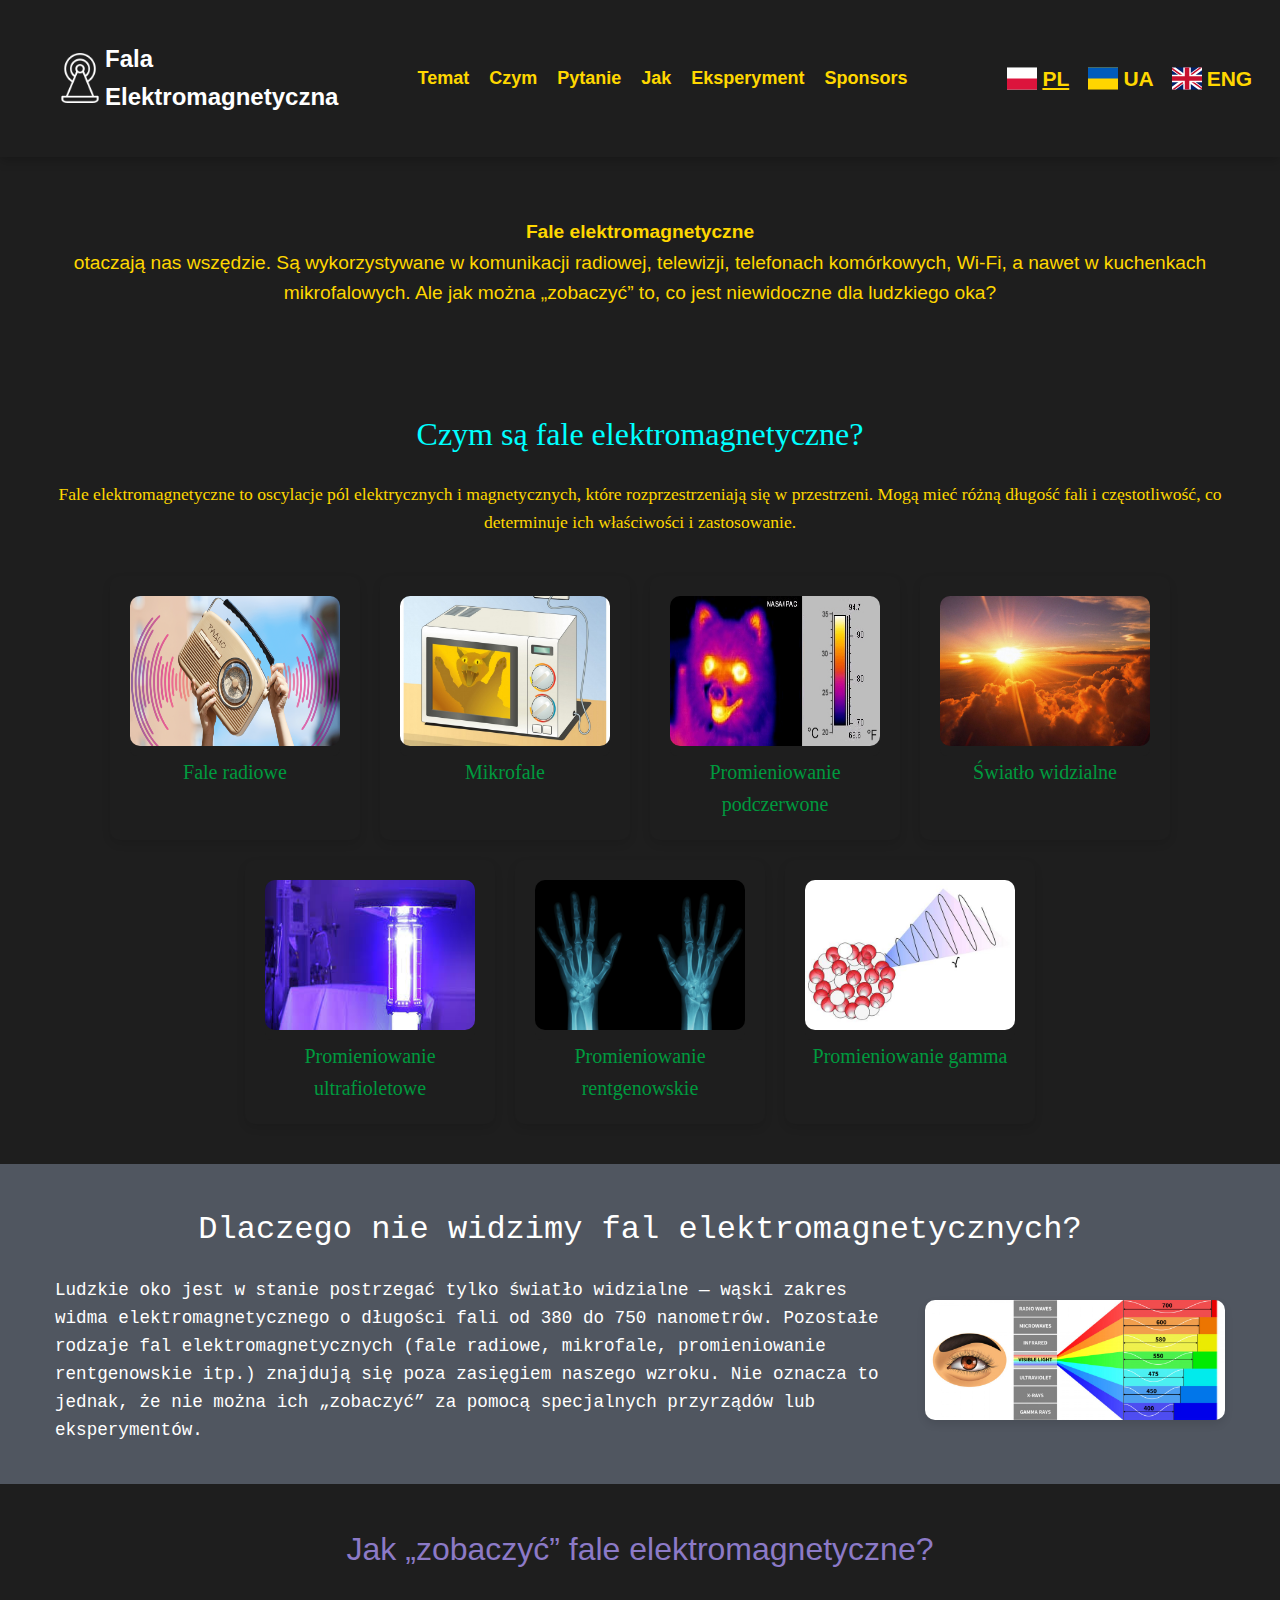
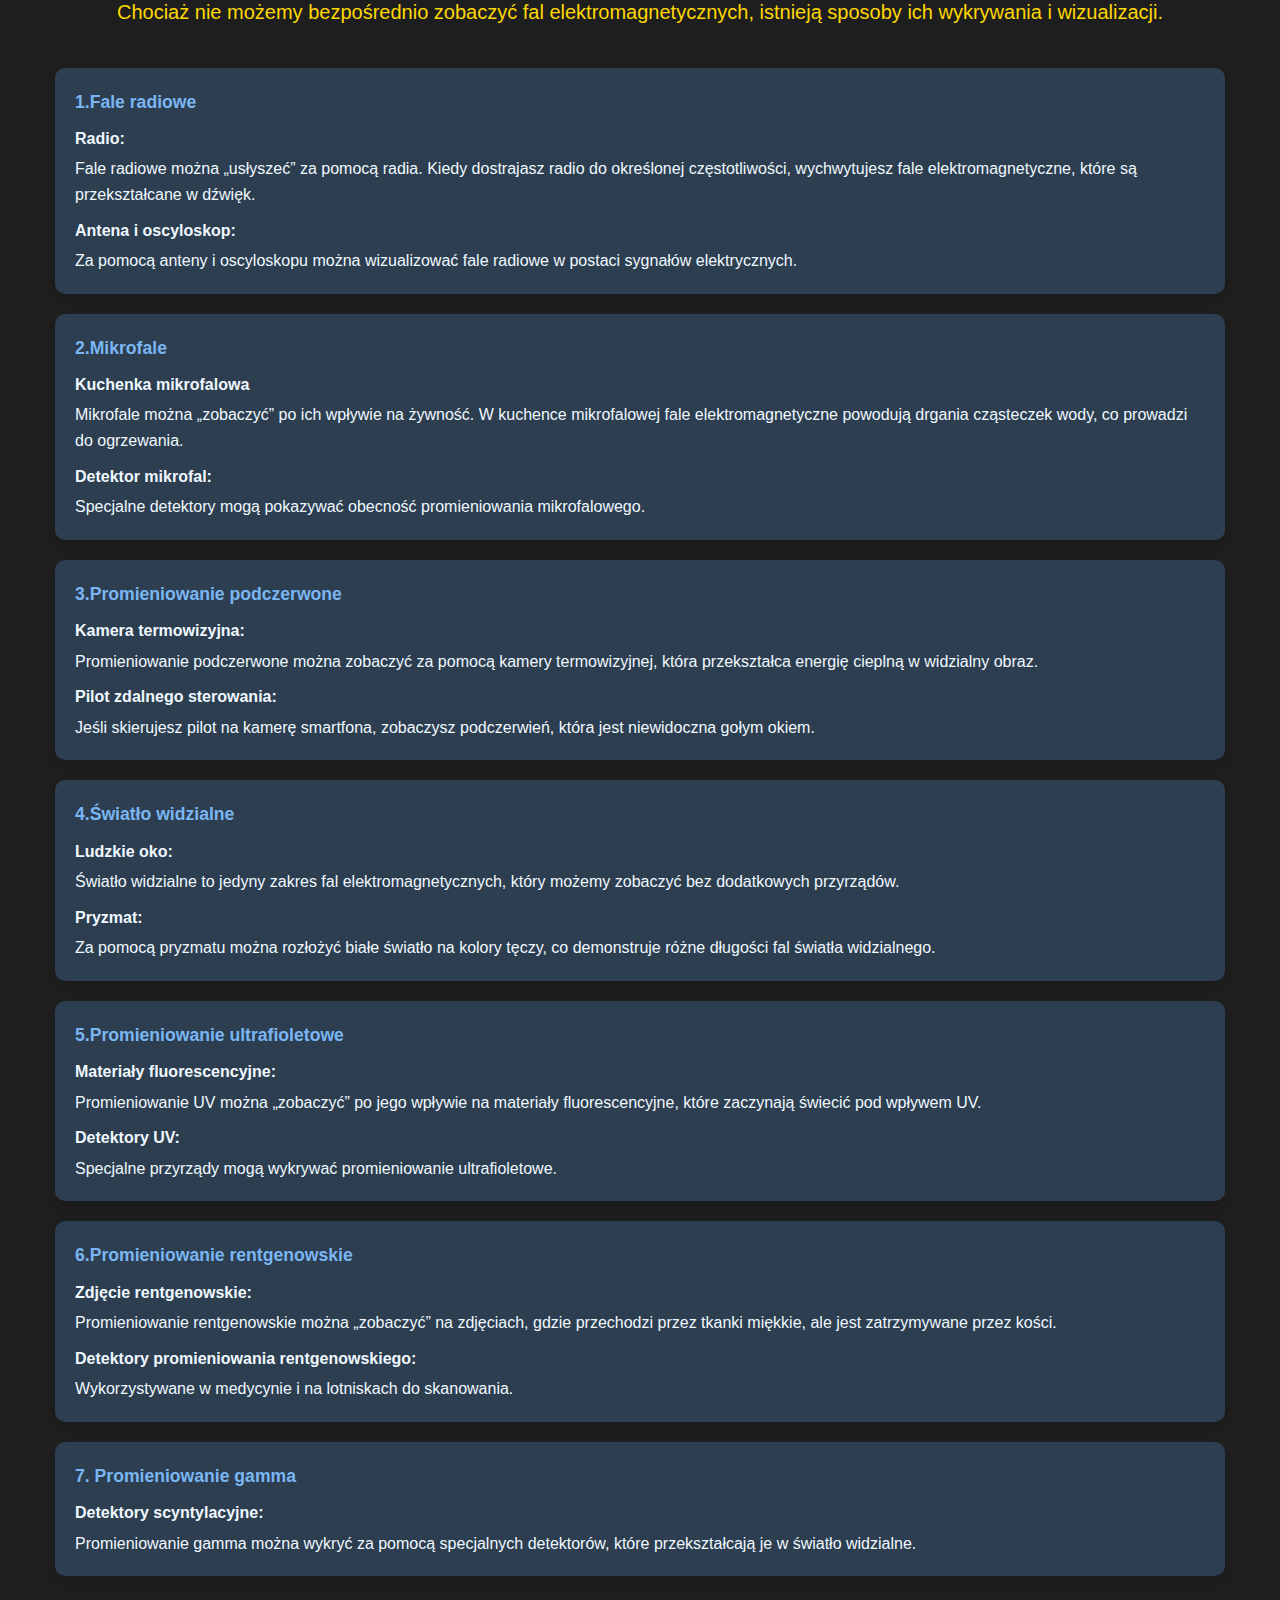
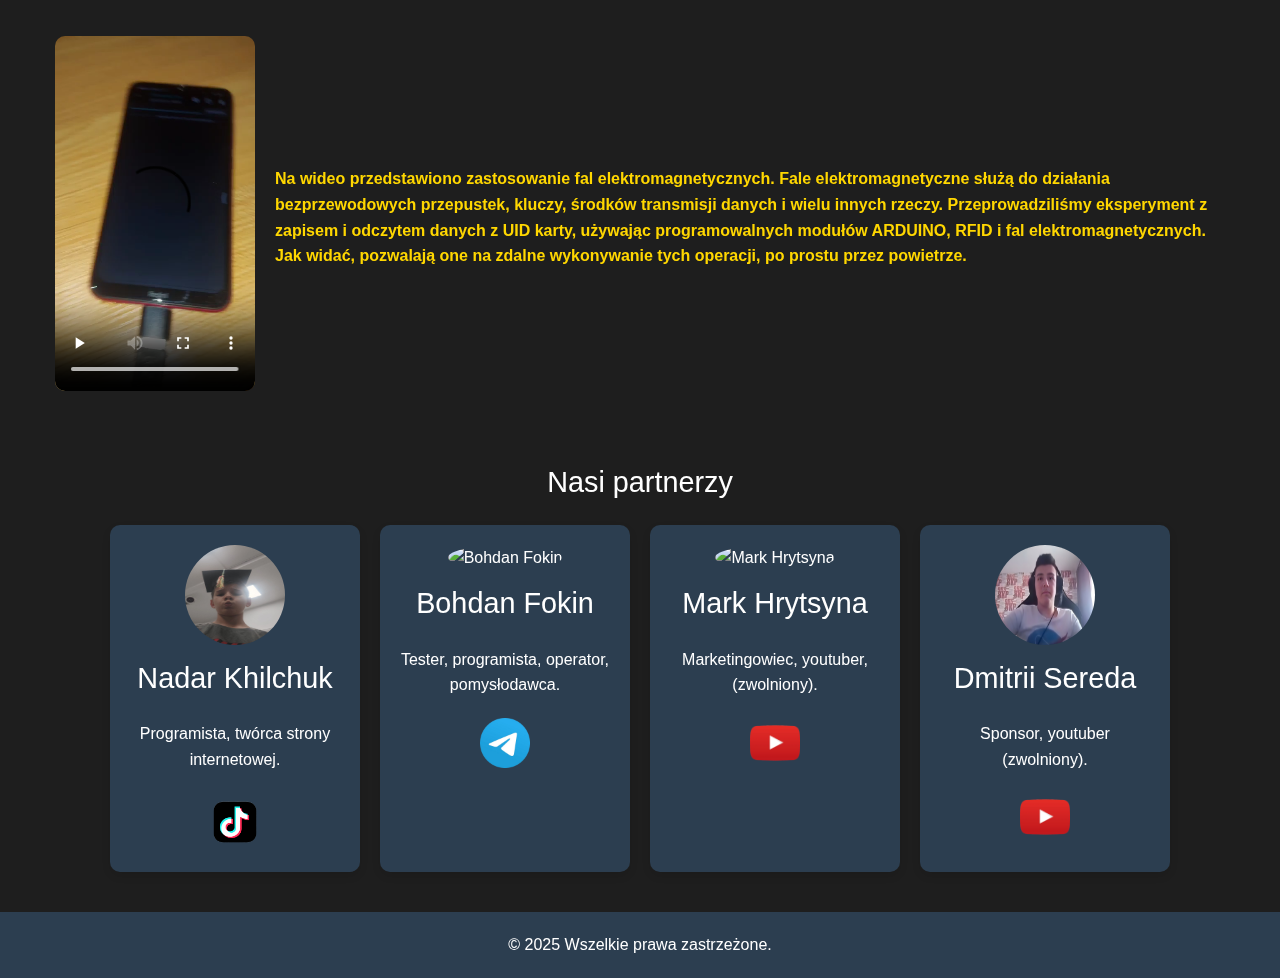
==== commit cae8938c: "Update index.html" ====
--- a/index.html
+++ b/index.html
@@ -340,8 +340,8 @@
 </main>
 <footer class="footer-pl">
    <div class="footer-pl-container container">
-       <p>&copy; 2025 Burza. Wszelkie prawa zastrzeżone.</p>
+       <p>&copy; 2025 Wszelkie prawa zastrzeżone.</p>
    </div>
 </footer>
 </body>
-</html>+</html>
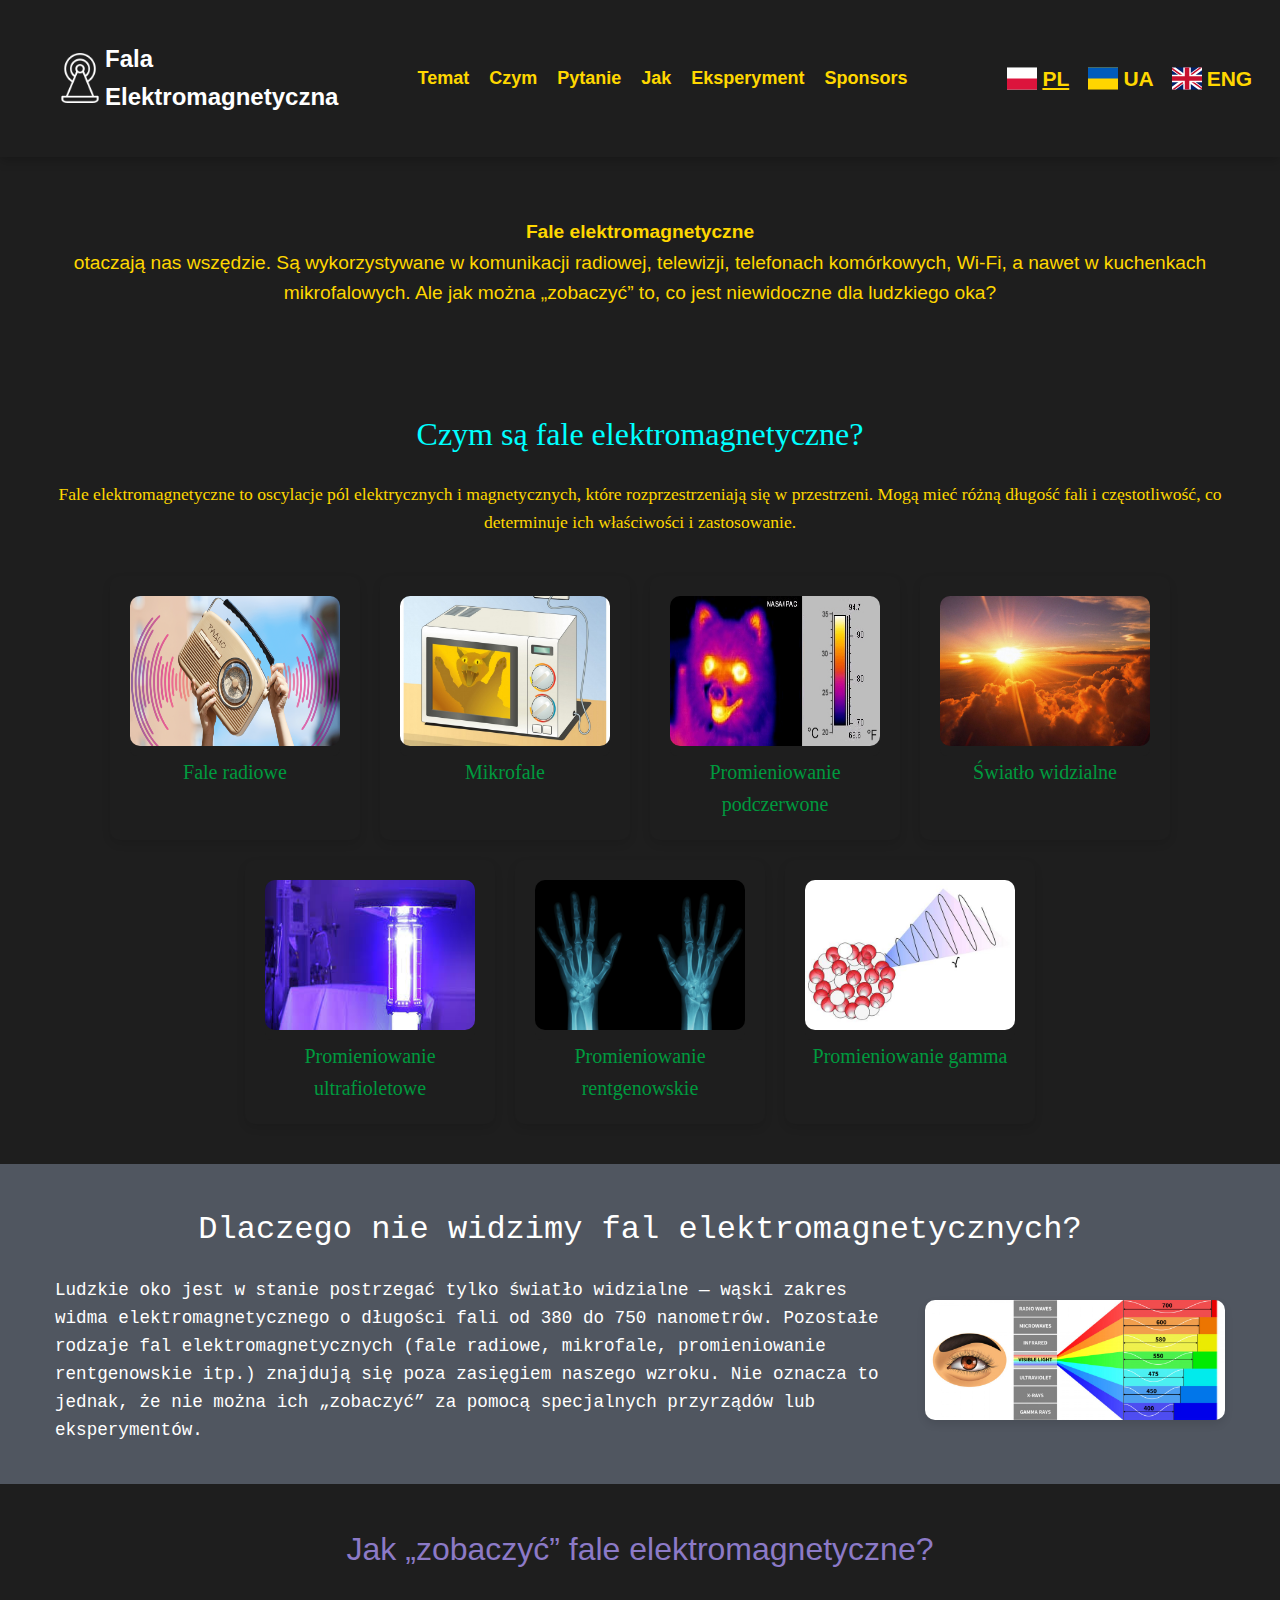
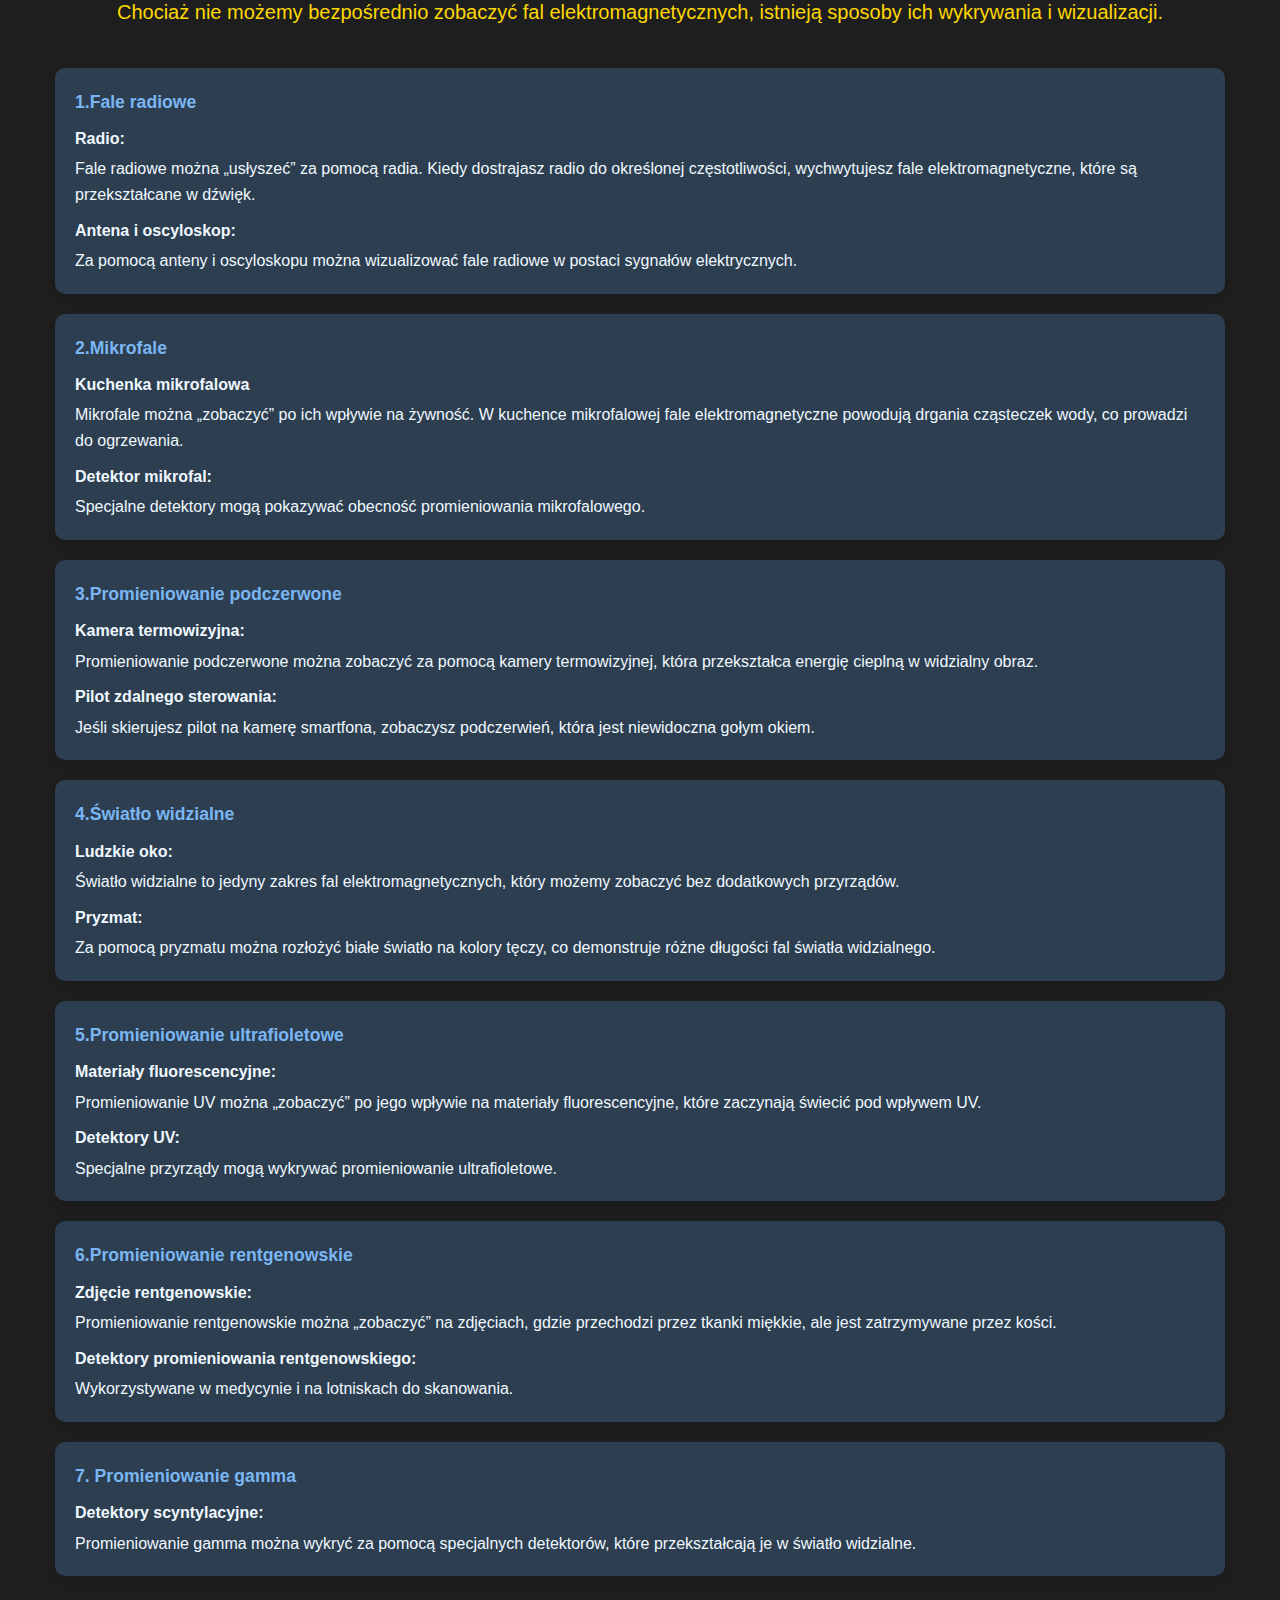
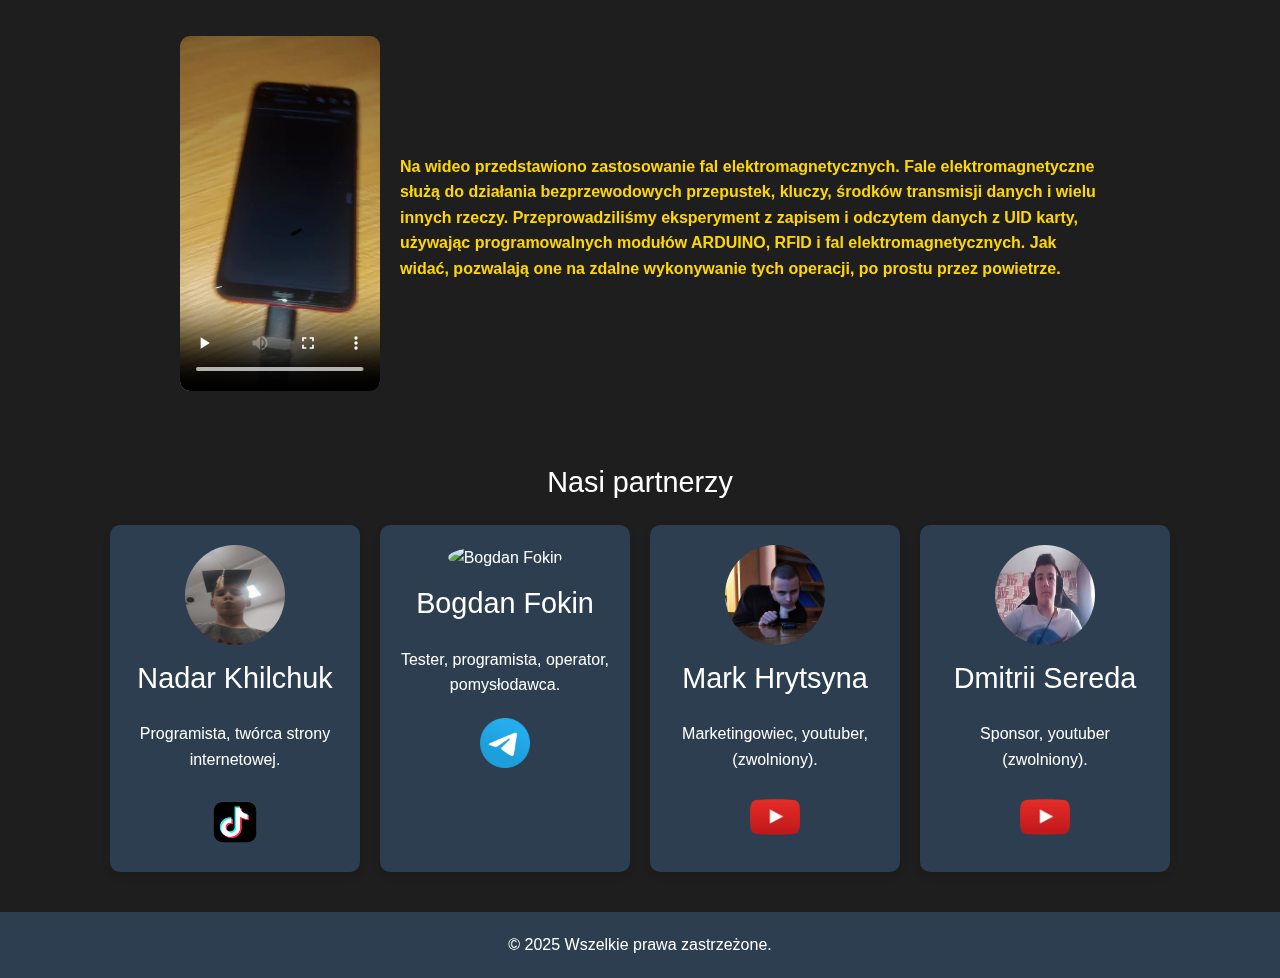
==== commit 3f7587cd: "Update index.html" ====
--- a/index.html
+++ b/index.html
@@ -279,11 +279,11 @@
              <img
              class="sponsors-pl-photo"
              src="./images/bodia999.png"
-             alt="Bohdan Fokin"
+             alt="Bogdan Fokin"
              />
              </div>
              <h3 class="sponsors-pl-title">
-                Bohdan Fokin
+                Bogdan Fokin
              </h3>
              <p class="sponsors-pl-text">
                 Tester, programista, operator, pomysłodawca.
--- a/css/styles.css
+++ b/css/styles.css
@@ -300,6 +300,7 @@
 .hydra-pl-text {
 font-weight: 590;
 font-family: 'Lucida Sans', 'Lucida Sans Regular', 'Lucida Grande', 'Lucida Sans Unicode', Geneva, Verdana, sans-serif;
+max-width: 700px;
 }
 
   /* 7. Стили для раздела "sponsors-pl" */
@@ -673,6 +674,7 @@
     .hydra-ua-text {
     font-weight: 590;
     font-family: 'Lucida Sans', 'Lucida Sans Regular', 'Lucida Grande', 'Lucida Sans Unicode', Geneva, Verdana, sans-serif;
+   max-width: 700px;
     }
 
 
@@ -1065,6 +1067,7 @@
     .hydra-en-text {
     font-weight: 590;
     font-family: 'Lucida Sans', 'Lucida Sans Regular', 'Lucida Grande', 'Lucida Sans Unicode', Geneva, Verdana, sans-serif;
+   max-width: 700px;
     }
 
 
@@ -1393,7 +1396,6 @@
         display: flex;
         align-items: center;
         justify-content: space-between;
-        gap: 100px;
     }
 }
 
@@ -1497,4 +1499,4 @@
     display: flex;
     flex-direction: column;
 }
-}+}
